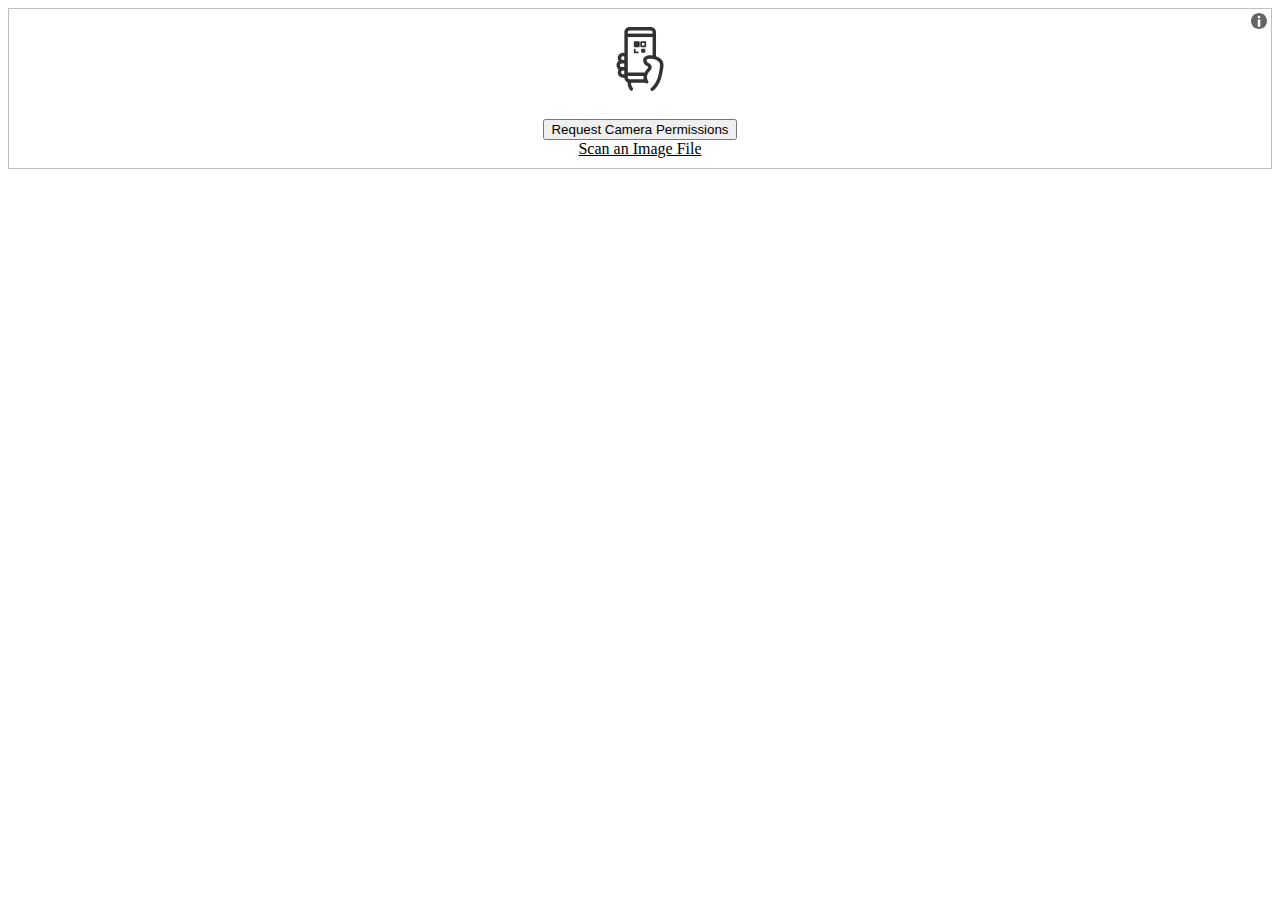
==== index.html @ e4ae02b3 "rename main to index" ====
<html>
    <head>
        <title>Meeting Login</title>

    </head>
    <body>
        <div id="reader" width="600"></div>

<!-- //////////////////////////////////////////////// -->

        <script src="qr_reader.js"></script>
        <!-- github | mebjas/html5-qrcode | -->
        <script src="main.js"></script>
    </body>
</html>
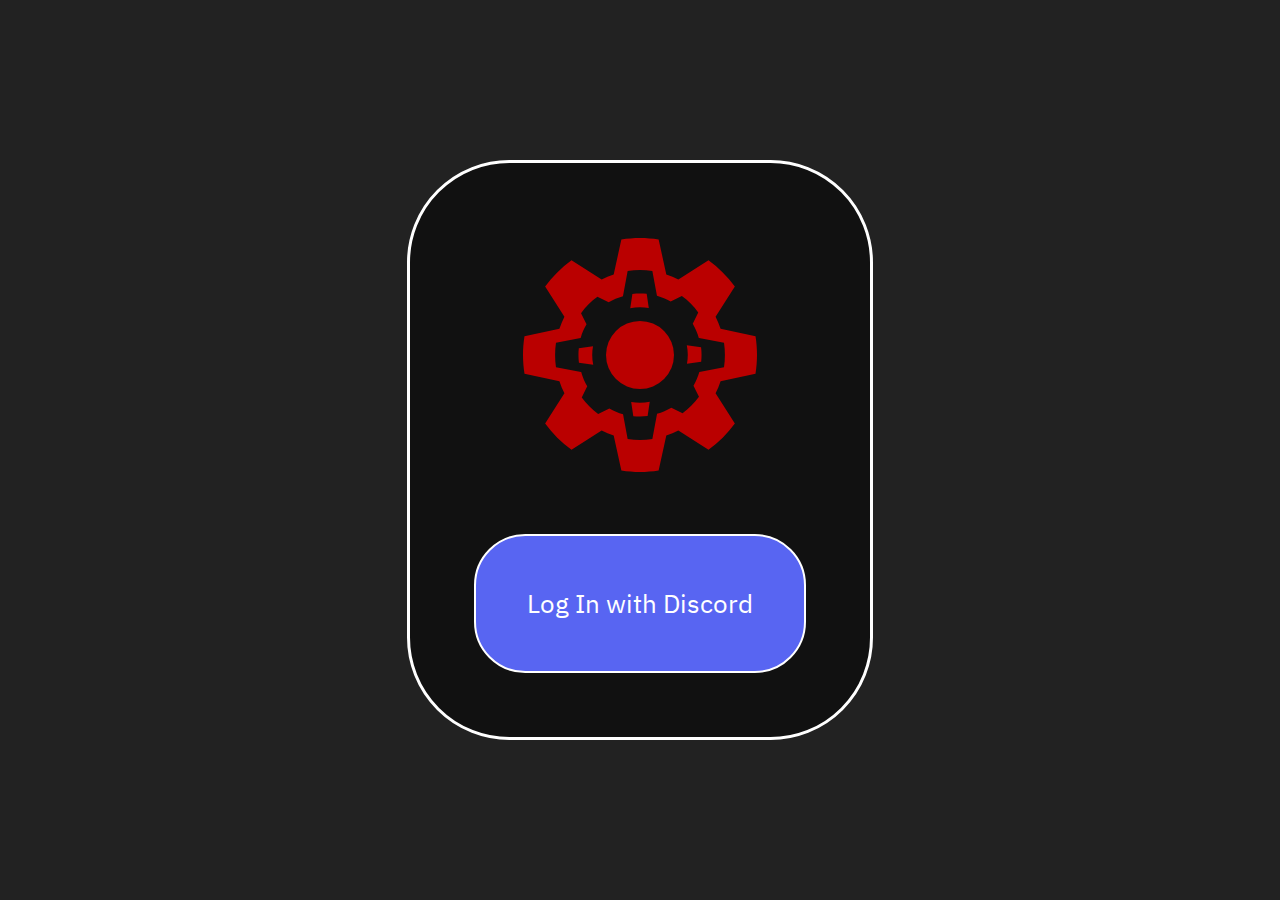
==== commit a0b8056d: "main page done" ====
--- a/index.html
+++ b/index.html
@@ -1,10 +1,18 @@
 <html>
     <head>
         <title>Meeting Login</title>
-
+        <link href="styles.css" rel="stylesheet">
     </head>
     <body>
-        <div id="reader" width="600"></div>
+        <div id="reader" style="display: none;"></div>
+        <div id="main_box">
+            <img src="assets/cogs.svg" id="cogs_logo"></img>
+            <a href="https://discord.com/api/oauth2/authorize?client_id=1202433124731195422&response_type=code&redirect_uri=https%3A%2F%2Fnihal-pinto.github.io%2FCog-In%2Fscanning-time&scope=identify+guilds.join+guilds.members.read+guilds">
+                <div id="login_button">
+                    Log In with Discord
+                </div>
+            </a>
+        </div>
 
 <!-- //////////////////////////////////////////////// -->
 
@@ -12,4 +20,5 @@
         <!-- github | mebjas/html5-qrcode | -->
         <script src="main.js"></script>
     </body>
-</html>+</html>
+
--- a/styles.css
+++ b/styles.css
@@ -0,0 +1,60 @@
+@font-face {
+    font-family: IBM Plex Sans;
+    src: url('fonts/IBMPlexSans-Regular.ttf') format('truetype');
+}
+
+body{
+    font-family: 'IBM Plex Sans';
+    font-size: 2vmax;
+    background-color: #222222;
+    width: 100vw;
+    height: 100vh;
+    margin: 0;
+    display: flex;
+    justify-content: center;
+    align-items: center;
+}
+
+#main_box{
+    position: absolute;
+    margin-left: calc(50vw - 30vmax);
+    margin-right: calc(50vw - 30vmax);
+    
+    padding: 5vmax;
+    width: fit-content;
+
+    border: 3px;
+    border-style: solid;
+    border-color: white;
+    border-radius: 4em;
+    background-color: #111111;
+
+    display: flex;
+    flex-direction: column;
+    justify-content: center;
+    vertical-align: middle;
+    align-items: center;
+}
+
+#cogs_logo{
+    width: 10em;
+    padding-bottom: 2em;
+}
+
+#login_button{
+    display: inline-block;
+
+    border: 2px;
+    border-style: solid;
+    border-color: white;
+    border-radius: 2em;
+
+    background-color: #5865F2;
+    color: white;
+    text-align: center;
+
+    padding: 2em;
+    width: fit-content;
+
+    flex-grow: 1;
+}